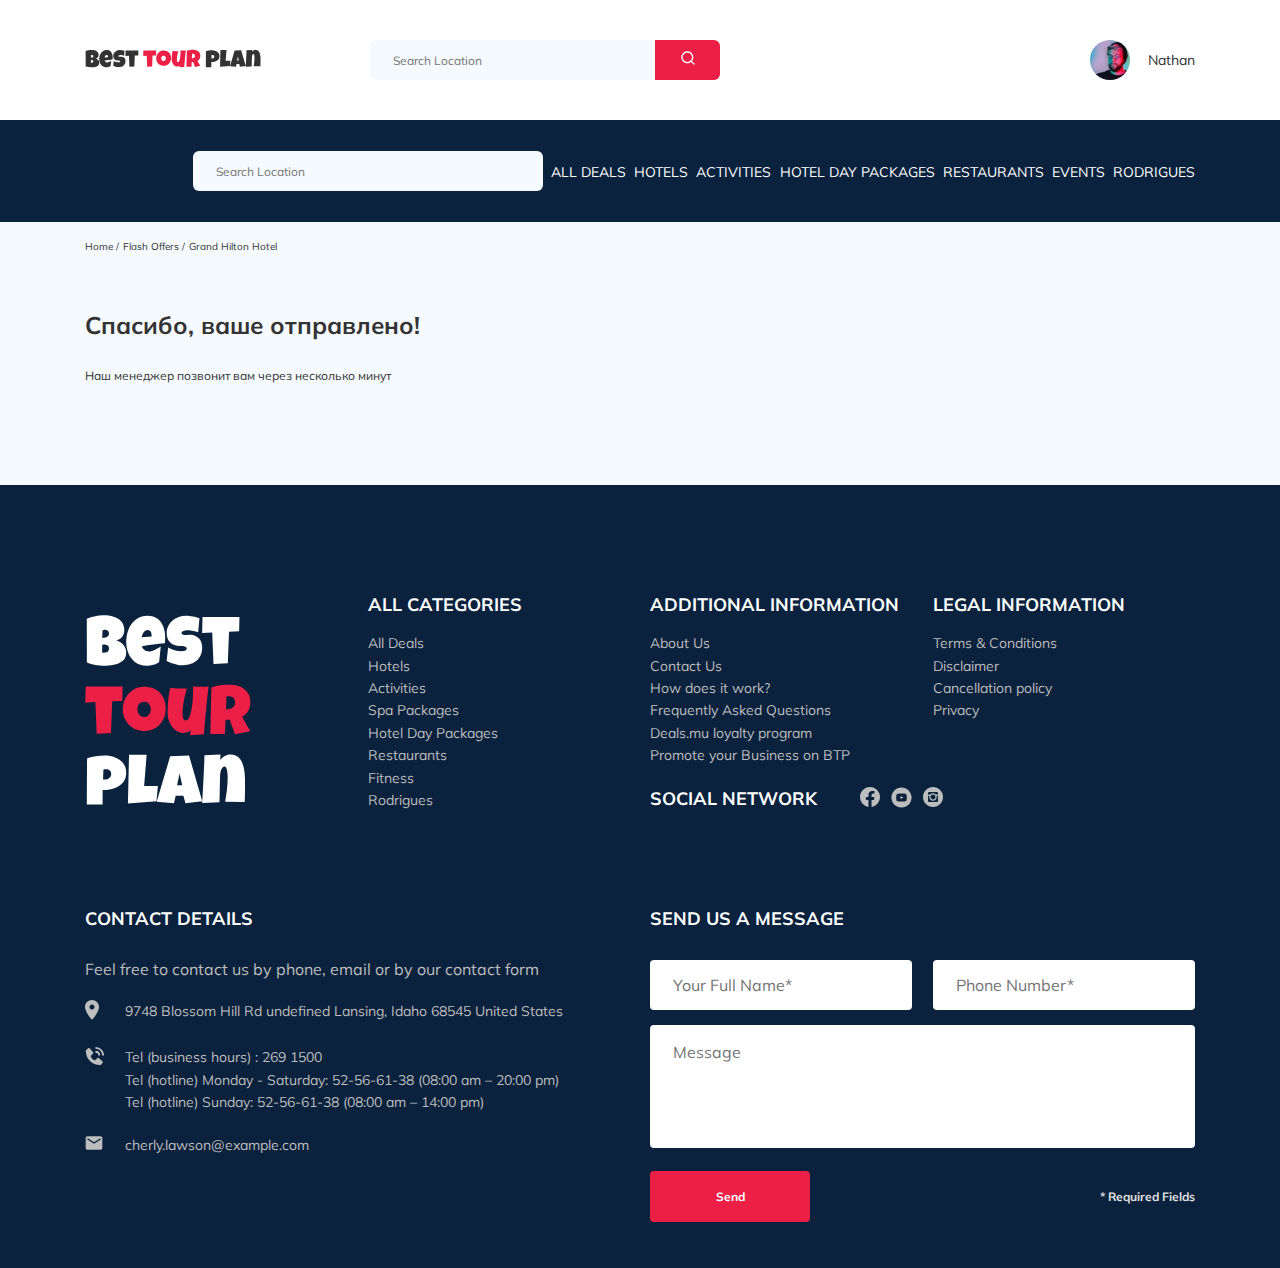
==== thankyou.html @ 9e4807e5 "Added functionality to send mail" ====
<!DOCTYPE html>
<html lang="en">
  <head>
    <meta charset="UTF-8" />
    <meta name="viewport" content="width=device-width, initial-scale=1.0" />
    <title>Best Tour Plan - Hotel Booking</title>
    <link
      href="https://fonts.googleapis.com/css2?family=Mulish:wght@400;700&family=Nunito:wght@400;700;800&display=swap"
      rel="stylesheet"
    />
    <link rel="stylesheet" href="css/swiper-bundle.min.css">
    <link rel="stylesheet" href="css/style.css">
  </head>
  <body>
    <header class="navbar navbar--mobile_fixed">
      <div class="container">
        <div class="navbar-top">
          <a href="#" class="logo">
            <img
              src="img/horizontal-logo.svg"
              alt="Logo: Best Tour Plan"
              class="logo__image"
            />
          </a>
          <form action="#" class="search navbar__search navbar__search--mobile_hidden">
            <input
              type="text"
              class="search__input"
              placeholder="Search Location"
            />
            <button class="search__button">
              <img src="img/search.svg" alt="icon: search" />
            </button>
          </form>

          <a href="#" class="user navbar__user navbar__user--mobile_hidden">
            <img
              src="img/user-avatar.jpg"
              alt="Avatat: Nathan"
              class="user__avatar"
            />
            <span class="user__name">Nathan</span>
          </a>
          <!-- /.user -->
          <button class="menu-button navbar-top__menu-button">
            <span class="menu-button__line"></span>
            <span class="menu-button__line"></span>
            <span class="menu-button__line"></span>
          </button>
        </div>
        <!-- /.navbar-top -->
      </div>
      <!-- /.container -->
      <div class="navbar-bottom">
        <div class="container">
          <ul class="navbar-menu">
            <li class="navbar-menu__item navbar-menu__item--mobile_visible">
              <a href="#" class="user navbar__user navbar__user--mobile_visible">
                <img
                  src="img/user-avatar.jpg"
                  alt="Avatat: Nathan"
                  class="user__avatar"
                />
                <span class="user__name user__name--light">Nathan</span>
              </a>
            </li>
            <li class="navbar-menu__item">
              <form action="#" class="search navbar__search navbar__search--mobile_visible">
                <input
                  type="text"
                  class="search__input"
                  placeholder="Search Location"
                />
                <button class="search__button navbar-menu__item--mobile_visible">
                  <img src="img/search.svg" alt="icon: search" />
                </button>
              </form>
            </li>
            <li class="navbar-menu__item">
              <a href="#" class="navbar-menu__link">All Deals</a>
            </li>
            <li class="navbar-menu__item">
              <a href="#" class="navbar-menu__link">Hotels</a>
            </li>
            <li class="navbar-menu__item">
              <a href="#" class="navbar-menu__link">Activities</a>
            </li>
            <li class="navbar-menu__item">
              <a href="#" class="navbar-menu__link">Hotel Day Packages</a>
            </li>
            <li class="navbar-menu__item">
              <a href="#" class="navbar-menu__link">Restaurants</a>
            </li>
            <li class="navbar-menu__item">
              <a href="#" class="navbar-menu__link">Events</a>
            </li>
            <li class="navbar-menu__item">
              <a href="#" class="navbar-menu__link">Rodrigues</a>
            </li>
          </ul>
          <!-- /.navbar-menu -->
        </div>
        <!-- /.container -->
      </div>
      <!-- /.navbar-bottom -->
    </header>
    <nav class="breadcrumb">
      <div class="container">
        <ul class="breadcrumb-list">
          <li class="breadcrumb-list__item">
            <a href="#" class="breadcrumb-list__link">Home</a>
          </li>
          <li class="breadcrumb-list__item">
            <a href="#" class="breadcrumb-list__link">Flash Offers</a>
          </li>
          <li class="breadcrumb-list__item">
            Grand Hilton Hotel
          </li>
        </ul>
      </div>
      <!-- /.container -->
    </nav>
    <!-- /.breadcrumb -->
    <section class="hotel">
      <div class="container">
        <div class="hotel-info">
          <div class="hotel-info__text">
            <div class="hotel-wrapper">
              <h1 class="hotel-name hotel-info__name">Спасибо, ваше отправлено!</h1>
            </div>
            <!-- /.hotel-wrapper -->
            <p class="hotel-description hotel-info__description">
              Наш менеджер позвонит вам через несколько минут
            </p>
          </div>
          <!-- /.hotel-info__text -->
        </div>
        <!-- /.hotel-info -->
      </div>
      <!-- /.container -->
    </section>
    <!-- /.newsletter -->
    <footer class="footer">
      <div class="container">
        <div class="footer-wrapper">
          <img src="./img/vertical-logo.svg" alt="Logo: Best Tour Plan" class="logo footer__logo">
          <div class="footer__list footer__categories">
            <h3 class="footer__title">ALL CATEGORIES</h3>
            <ul class="footer__ul">
              <li class="footer__item"><a href="#" class="footer__link">All Deals</a></li>
              <li class="footer__item"><a href="#" class="footer__link">Hotels</a></li>
              <li class="footer__item"><a href="#" class="footer__link">Activities</a></li>
              <li class="footer__item"><a href="#" class="footer__link">Spa Packages</a></li>
              <li class="footer__item"><a href="#" class="footer__link">Hotel Day Packages</a></li>
              <li class="footer__item"><a href="#" class="footer__link">Restaurants</a></li>
              <li class="footer__item"><a href="#" class="footer__link">Fitness</a></li>
              <li class="footer__item"><a href="#" class="footer__link">Rodrigues</a></li>
            </ul>
          </div>
          <!-- /.footer__list -->
          <div class="footer__list footer__additional">
            <h3 class="footer__title">ADDITIONAL INFORMATION</h3>
            <ul class="footer__ul">
              <li class="footer__item"><a href="#" class="footer__link">About Us</a></li>
              <li class="footer__item"><a href="#" class="footer__link">Contact Us</a></li>
              <li class="footer__item"><a href="#" class="footer__link">How does it work?</a></li>
              <li class="footer__item"><a href="#" class="footer__link">Frequently Asked Questions</a></li>
              <li class="footer__item"><a href="#" class="footer__link">Deals.mu loyalty program</a></li>
              <li class="footer__item"><a href="#" class="footer__link">Promote your Business on BTP</a></li>
            </ul>
          </div>
          <!-- /.footer__list -->
          <div class="footer__social-network">
            <h3 class="footer__title footer__title--inline">Social Network</h3>
            <div class="footer__social-links">
              <a href="#" class="footer__link"><img src="./img/fb.svg" alt="icon: fasebook"></a>
              <a href="#" class="footer__link"><img src="./img/yt.svg" alt="icon: youtube"></a>
              <a href="#" class="footer__link"><img src="./img/inst.svg" alt="icon: instagram"></a>
            </div>
            <!-- /.footer__social-links -->
          </div>
          <!-- /.footer__social-network -->  
          <div class="footer___list footer__legal">
            <h3 class="footer__title">LEGAL INFORMATION</h3>
            <ul class="footer__ul">
              <li class="footer__item"><a href="#" class="footer__link">Terms & Conditions</a></li>
              <li class="footer__item"><a href="#" class="footer__link">Disclaimer</a></li>
              <li class="footer__item"><a href="#" class="footer__link">Cancellation policy</a></li>
              <li class="footer__item"><a href="#" class="footer__link">Privacy</a></li>
            </ul>
          </div>
          <!-- /.footer___list -->
          <div class="footer__contact-details">
            <h3 class="footer__title footer__title--mb-3">Contact Details</h3>
            <p class="footer__text">
              Feel free to contact us by phone, email or by our contact form
            </p>
            <ul class="footer__ul">
              <li class="footer__item footer__item--mb-2">
                <div class="footer__icon-wrapper">
                  <img class="footer__icon" 
                  src="./img/map-marker.svg" 
                  alt="icon: map">
                </div>
                9748 Blossom Hill Rd undefined Lansing, Idaho 68545 United States
              </li>
              <li class="footer__item footer__item--mb-2">
                <div class="footer__icon-wrapper">
                  <img class="footer__icon" 
                  src="./img/phone-call-1.svg" 
                  alt="icon: phone-call">
                </div>
                Tel (business hours) : 269 1500 <br>
                Tel (hotline) Monday - Saturday: 52-56-61-38 (08:00 am – 20:00 pm) <br>
                Tel (hotline) Sunday: 52-56-61-38 (08:00 am – 14:00 pm)
                </li>
              <li class="footer__item footer__item--mb-2">
                <div class="footer__icon-wrapper">
                  <img class="footer__icon" 
                src="./img/email.svg" 
                alt="icon: email">
                </div>
                cherly.lawson@example.com
              </li>
            </ul>
          </div>
          <!-- /.footer__contact-details -->
          <div class="footer__contact-form">
            <h3 class="footer__title footer__title--mb-3">Send us a message</h3>
            <form action="send.php" method="POST" class="footer__form">
              <input 
              type="text" 
              class="input footer__input" 
              placeholder="Your Full Name*"
              name="name"
              >
              <input 
              type="text" 
              class="input footer__input" 
              placeholder="Phone Number*"
              name="phone"
              >
              <textarea 
              class="footer__message" 
              placeholder="Message"
              name="message"
              ></textarea>
              <button class="button footer__button" type="submit">Send</button>
              <span class="footer__info">* Required Fields</span>
            </form>
          </div>
          <!-- /.footer__contact-form -->
        </div>
        <!-- /.footer-wrapper -->
      </div>
      <!-- /.container -->
    </footer>
    <script src="js/swiper-bundle.min.js"></script>
    <script src="js/main.js"></script>
  </body>
</html>
---- css/style.css ----
* {
  -webkit-box-sizing: border-box;
          box-sizing: border-box;
}

body {
  font-family: mulish, sans-serif;
  background-color: #f5fafe;
  color: #333333;
}

.container {
  max-width: 1110px;
  margin: auto;
}

img {
  max-width: 100%;
}

/*! normalize.css v8.0.1 | MIT License | github.com/necolas/normalize.css */
/* Document
   ========================================================================== */
/**
 * 1. Correct the line height in all browsers.
 * 2. Prevent adjustments of font size after orientation changes in iOS.
 */
html {
  line-height: 1.15;
  /* 1 */
  -webkit-text-size-adjust: 100%;
  /* 2 */
}

/* Sections
   ========================================================================== */
/**
 * Remove the margin in all browsers.
 */
body {
  margin: 0;
}

/**
 * Render the `main` element consistently in IE.
 */
main {
  display: block;
}

/**
 * Correct the font size and margin on `h1` elements within `section` and
 * `article` contexts in Chrome, Firefox, and Safari.
 */
h1 {
  font-size: 2em;
  margin: 0.67em 0;
}

/* Grouping content
   ========================================================================== */
/**
 * 1. Add the correct box sizing in Firefox.
 * 2. Show the overflow in Edge and IE.
 */
hr {
  -webkit-box-sizing: content-box;
          box-sizing: content-box;
  /* 1 */
  height: 0;
  /* 1 */
  overflow: visible;
  /* 2 */
}

/**
 * 1. Correct the inheritance and scaling of font size in all browsers.
 * 2. Correct the odd `em` font sizing in all browsers.
 */
pre {
  font-family: monospace, monospace;
  /* 1 */
  font-size: 1em;
  /* 2 */
}

/* Text-level semantics
   ========================================================================== */
/**
 * Remove the gray background on active links in IE 10.
 */
a {
  background-color: transparent;
}

/**
 * 1. Remove the bottom border in Chrome 57-
 * 2. Add the correct text decoration in Chrome, Edge, IE, Opera, and Safari.
 */
abbr[title] {
  border-bottom: none;
  /* 1 */
  text-decoration: underline;
  /* 2 */
  -webkit-text-decoration: underline dotted;
          text-decoration: underline dotted;
  /* 2 */
}

/**
 * Add the correct font weight in Chrome, Edge, and Safari.
 */
b,
strong {
  font-weight: bolder;
}

/**
 * 1. Correct the inheritance and scaling of font size in all browsers.
 * 2. Correct the odd `em` font sizing in all browsers.
 */
code,
kbd,
samp {
  font-family: monospace, monospace;
  /* 1 */
  font-size: 1em;
  /* 2 */
}

/**
 * Add the correct font size in all browsers.
 */
small {
  font-size: 80%;
}

/**
 * Prevent `sub` and `sup` elements from affecting the line height in
 * all browsers.
 */
sub,
sup {
  font-size: 75%;
  line-height: 0;
  position: relative;
  vertical-align: baseline;
}

sub {
  bottom: -0.25em;
}

sup {
  top: -0.5em;
}

/* Embedded content
   ========================================================================== */
/**
 * Remove the border on images inside links in IE 10.
 */
img {
  border-style: none;
}

/* Forms
   ========================================================================== */
/**
 * 1. Change the font styles in all browsers.
 * 2. Remove the margin in Firefox and Safari.
 */
button,
input,
optgroup,
select,
textarea {
  font-family: inherit;
  /* 1 */
  font-size: 100%;
  /* 1 */
  line-height: 1.15;
  /* 1 */
  margin: 0;
  /* 2 */
}

/**
 * Show the overflow in IE.
 * 1. Show the overflow in Edge.
 */
button,
input {
  /* 1 */
  overflow: visible;
}

/**
 * Remove the inheritance of text transform in Edge, Firefox, and IE.
 * 1. Remove the inheritance of text transform in Firefox.
 */
button,
select {
  /* 1 */
  text-transform: none;
}

/**
 * Correct the inability to style clickable types in iOS and Safari.
 */
button,
[type="button"],
[type="reset"],
[type="submit"] {
  -webkit-appearance: button;
}

/**
 * Remove the inner border and padding in Firefox.
 */
button::-moz-focus-inner,
[type="button"]::-moz-focus-inner,
[type="reset"]::-moz-focus-inner,
[type="submit"]::-moz-focus-inner {
  border-style: none;
  padding: 0;
}

/**
 * Restore the focus styles unset by the previous rule.
 */
button:-moz-focusring,
[type="button"]:-moz-focusring,
[type="reset"]:-moz-focusring,
[type="submit"]:-moz-focusring {
  outline: 1px dotted ButtonText;
}

/**
 * Correct the padding in Firefox.
 */
fieldset {
  padding: 0.35em 0.75em 0.625em;
}

/**
 * 1. Correct the text wrapping in Edge and IE.
 * 2. Correct the color inheritance from `fieldset` elements in IE.
 * 3. Remove the padding so developers are not caught out when they zero out
 *    `fieldset` elements in all browsers.
 */
legend {
  -webkit-box-sizing: border-box;
          box-sizing: border-box;
  /* 1 */
  color: inherit;
  /* 2 */
  display: table;
  /* 1 */
  max-width: 100%;
  /* 1 */
  padding: 0;
  /* 3 */
  white-space: normal;
  /* 1 */
}

/**
 * Add the correct vertical alignment in Chrome, Firefox, and Opera.
 */
progress {
  vertical-align: baseline;
}

/**
 * Remove the default vertical scrollbar in IE 10+.
 */
textarea {
  overflow: auto;
}

/**
 * 1. Add the correct box sizing in IE 10.
 * 2. Remove the padding in IE 10.
 */
[type="checkbox"],
[type="radio"] {
  -webkit-box-sizing: border-box;
          box-sizing: border-box;
  /* 1 */
  padding: 0;
  /* 2 */
}

/**
 * Correct the cursor style of increment and decrement buttons in Chrome.
 */
[type="number"]::-webkit-inner-spin-button,
[type="number"]::-webkit-outer-spin-button {
  height: auto;
}

/**
 * 1. Correct the odd appearance in Chrome and Safari.
 * 2. Correct the outline style in Safari.
 */
[type="search"] {
  -webkit-appearance: textfield;
  /* 1 */
  outline-offset: -2px;
  /* 2 */
}

/**
 * Remove the inner padding in Chrome and Safari on macOS.
 */
[type="search"]::-webkit-search-decoration {
  -webkit-appearance: none;
}

/**
 * 1. Correct the inability to style clickable types in iOS and Safari.
 * 2. Change font properties to `inherit` in Safari.
 */
::-webkit-file-upload-button {
  -webkit-appearance: button;
  /* 1 */
  font: inherit;
  /* 2 */
}

/* Interactive
   ========================================================================== */
/*
 * Add the correct display in Edge, IE 10+, and Firefox.
 */
details {
  display: block;
}

/*
 * Add the correct display in all browsers.
 */
summary {
  display: list-item;
}

/* Misc
   ========================================================================== */
/**
 * Add the correct display in IE 10+.
 */
template {
  display: none;
}

/**
 * Add the correct display in IE 10.
 */
[hidden] {
  display: none;
}

.navbar {
  background-color: #ffffff;
}

.navbar-top {
  display: -webkit-box;
  display: -ms-flexbox;
  display: flex;
  -webkit-box-align: center;
      -ms-flex-align: center;
          align-items: center;
  -webkit-box-pack: justify;
      -ms-flex-pack: justify;
          justify-content: space-between;
  padding-top: 40px;
  padding-bottom: 40px;
}

.navbar-top__menu-button {
  display: none;
}

.navbar__search {
  margin-right: auto;
  margin-left: 108px;
}

.navbar-bottom {
  background-color: #0A223D;
}

.navbar-menu {
  list-style-type: none;
  margin: 0;
  padding: 31px 0;
  display: -webkit-box;
  display: -ms-flexbox;
  display: flex;
  -webkit-box-align: center;
      -ms-flex-align: center;
          align-items: center;
  -webkit-box-pack: justify;
      -ms-flex-pack: justify;
          justify-content: space-between;
  color: #fff;
}

.navbar-menu__link {
  color: #fff;
  text-decoration: none;
  text-transform: uppercase;
  font-size: 14px;
  line-height: 18px;
}

.navbar-menu__item--mobile_visible {
  display: none;
}

.logo {
  width: 177px;
}

.search {
  display: -webkit-box;
  display: -ms-flexbox;
  display: flex;
  position: relative;
  overflow: hidden;
  border-radius: 6px;
  height: 40px;
}

.search__input {
  width: 350px;
  height: 100%;
  padding-left: 23px;
  padding-right: 75px;
  background-color: #F5FAFE;
  border: none;
  font-size: 12px;
  line-height: 15px;
  color: #333333;
}

.search__button {
  position: absolute;
  top: 0;
  right: 0;
  width: 65px;
  height: 100%;
  border: none;
  background-color: #EC1F46;
}

.user {
  display: -webkit-box;
  display: -ms-flexbox;
  display: flex;
  -webkit-box-align: center;
      -ms-flex-align: center;
          align-items: center;
  text-decoration: none;
}

.user__avatar {
  width: 40px;
  height: 40px;
  border-radius: 50%;
  -o-object-fit: cover;
     object-fit: cover;
}

.user__name {
  margin-left: 18px;
  font-size: 14px;
  line-height: 18px;
  color: #333333;
}

.breadcrumb-list {
  display: -webkit-box;
  display: -ms-flexbox;
  display: flex;
  -webkit-box-align: center;
      -ms-flex-align: center;
          align-items: center;
  padding: 18px 0;
  margin: 0;
  list-style: none;
}

.breadcrumb-list__item {
  font-size: 10px;
  line-height: 13px;
}

.breadcrumb-list__item:not(:last-child)::after {
  content: '/';
  margin-right: 4px;
}

.breadcrumb-list__link {
  text-decoration: none;
  color: inherit;
}

.hotel {
  padding-top: 23px;
  padding-bottom: 70px;
}

.hotel-info {
  display: -webkit-box;
  display: -ms-flexbox;
  display: flex;
  -webkit-box-align: center;
      -ms-flex-align: center;
          align-items: center;
  -webkit-box-pack: justify;
      -ms-flex-pack: justify;
          justify-content: space-between;
  padding-bottom: 20px;
}

.hotel-info__offer {
  margin-left: 14px;
  margin-top: 4px;
}

.hotel-info__offer__name {
  margin-top: 4px;
  margin-bottom: 0;
}

.hotel-info__offer__description {
  margin: 5px 0;
}

.hotel-name {
  font-size: 24px;
  line-height: 30px;
}

.hotel-wrapper {
  display: -webkit-box;
  display: -ms-flexbox;
  display: flex;
  -ms-flex-wrap: wrap;
      flex-wrap: wrap;
  -webkit-box-align: center;
      -ms-flex-align: center;
          align-items: center;
}

.hotel-description {
  font-size: 12px;
  line-height: 15px;
}

.hotel-grid {
  display: -webkit-box;
  display: -ms-flexbox;
  display: flex;
  -webkit-box-pack: justify;
      -ms-flex-pack: justify;
          justify-content: space-between;
}

.hotel-right {
  display: -webkit-box;
  display: -ms-flexbox;
  display: flex;
  -webkit-box-orient: vertical;
  -webkit-box-direction: normal;
      -ms-flex-direction: column;
          flex-direction: column;
  -webkit-box-pack: justify;
      -ms-flex-pack: justify;
          justify-content: space-between;
}

.hotel-slider {
  width: 728px;
  height: 450px;
}

.hotel-slider__item {
  width: 100%;
  height: 100%;
  position: relative;
  border-radius: 8px;
  overflow: hidden;
}

.hotel-slider__item::after {
  content: '';
  position: absolute;
  width: 100%;
  height: 100%;
  top: 0;
  bottom: 0;
  left: 0;
  right: 0;
  background: -webkit-gradient(linear, left top, left bottom, from(rgba(0, 122, 223, 0.48)), to(rgba(255, 255, 255, 0.128)));
  background: linear-gradient(180deg, rgba(0, 122, 223, 0.48) 0%, rgba(255, 255, 255, 0.128) 100%);
  z-index: 10;
}

.hotel-slider__button {
  position: absolute;
  top: 50%;
  z-index: 99;
  -webkit-transform: translateY(-50%);
          transform: translateY(-50%);
  width: 30px;
  height: 30px;
  border: none;
  cursor: pointer;
  background-repeat: no-repeat;
  background-position: center;
  background-size: 10px;
  background-color: transparent;
}

.hotel-slider__button--next {
  right: 18px;
  background-image: url(../img/arrow-next.svg);
}

.hotel-slider__button--prev {
  left: 18px;
  background-image: url(../img/arrow-prev.svg);
}

.stars {
  -ms-flex-preferred-size: 100%;
      flex-basis: 100%;
}

.offer {
  font-size: 10px;
  line-height: 13px;
  padding: 4px 9px;
  background-color: #EC1F46;
  border-radius: 3px;
  color: #fff;
}

.rating {
  max-width: 65px;
  min-height: 45px;
  text-align: center;
  color: #fff;
  background-color: #EC1F46;
  border-radius: 4px;
}

.rating__text {
  font-size: 8px;
  line-height: 10px;
}

.rating__counter {
  font-size: 14px;
  line-height: 18px;
}

.booking {
  background-color: #0A223D;
  color: #fff;
  border-radius: 8px;
  width: 350px;
  min-height: 210px;
  padding: 28px;
}

.booking__info {
  display: -webkit-box;
  display: -ms-flexbox;
  display: flex;
  -webkit-box-pack: justify;
      -ms-flex-pack: justify;
          justify-content: space-between;
  margin-bottom: 9px;
}

.booking__price {
  display: -webkit-box;
  display: -ms-flexbox;
  display: flex;
  -webkit-box-orient: vertical;
  -webkit-box-direction: normal;
      -ms-flex-direction: column;
          flex-direction: column;
}

.booking__start {
  font-weight: normal;
  font-size: 10px;
  line-height: 14px;
}

.booking__pricetag {
  font-style: normal;
  font-weight: 800;
  font-size: 24px;
  line-height: 33px;
}

.booking__per-room {
  font-style: normal;
  font-weight: normal;
  font-size: 12px;
  line-height: 16px;
}

.booking__room {
  margin-top: 4px;
}

.booking__text {
  display: -webkit-box;
  display: -ms-flexbox;
  display: flex;
  -webkit-box-align: center;
      -ms-flex-align: center;
          align-items: center;
  -webkit-box-pack: justify;
      -ms-flex-pack: justify;
          justify-content: space-between;
  margin-bottom: 8px;
  font-style: normal;
  font-weight: normal;
  font-size: 12px;
  line-height: 16px;
}

.booking__description {
  margin-left: 9px;
}

.booking__call-center {
  display: -webkit-box;
  display: -ms-flexbox;
  display: flex;
  -webkit-box-align: center;
      -ms-flex-align: center;
          align-items: center;
  -webkit-box-pack: justify;
      -ms-flex-pack: justify;
          justify-content: space-between;
  margin-bottom: 17px;
}

.booking__heading {
  font-style: normal;
  font-weight: 600;
  font-size: 18px;
  line-height: 25px;
}

.booking__number {
  display: -webkit-box;
  display: -ms-flexbox;
  display: flex;
  -webkit-box-align: center;
      -ms-flex-align: center;
          align-items: center;
  -webkit-box-pack: justify;
      -ms-flex-pack: justify;
          justify-content: space-between;
  color: inherit;
  text-decoration: none;
  font-style: normal;
  font-weight: 600;
  font-size: 18px;
  line-height: 25px;
}

.booking__num {
  margin-left: 8px;
}

.booking__button {
  width: 100%;
  min-height: 45px;
  font-style: normal;
  font-weight: 600;
  font-size: 14px;
  line-height: 19px;
  border-radius: 4px;
  background-color: #EC1F46;
  border: none;
  color: #fff;
  cursor: pointer;
}

.map {
  width: 347px;
  height: 213px;
  background-color: #000;
  border-radius: 10px;
  overflow: hidden;
}

.newsletter {
  position: relative;
  padding: 98px 0 87px 0;
  background-image: url(../img/newsletter-bg.jpg);
  background-repeat: no-repeat;
  background-position: center;
  block-size: cover;
}

.newsletter:before {
  content: '';
  position: absolute;
  top: 0;
  left: 0;
  right: 0;
  bottom: 0;
  width: 100%;
  height: 100%;
  background-color: rgba(10, 34, 61, 0.8);
}

.newsletter-wrapper {
  position: relative;
  display: -webkit-box;
  display: -ms-flexbox;
  display: flex;
  -webkit-box-align: center;
      -ms-flex-align: center;
          align-items: center;
  -webkit-box-pack: justify;
      -ms-flex-pack: justify;
          justify-content: space-between;
  max-width: 731px;
  margin: auto;
}

.newsletter-title {
  color: #fff;
  font-style: normal;
  font-weight: 300;
  font-size: 24px;
  line-height: 30px;
}

.newsletter-title__strong {
  display: block;
  font-size: 36px;
  line-height: 45px;
  text-transform: uppercase;
}

.subscribe {
  position: relative;
  width: 350px;
  height: 55px;
  border-radius: 4px;
  overflow: hidden;
}

.subscribe__input {
  position: absolute;
  width: 100%;
  height: 100%;
  border: none;
  padding-left: 33px;
  padding-right: 75px;
  font-weight: 300;
  font-size: 14px;
  line-height: 18px;
}

.subscribe__button {
  position: absolute;
  min-width: 65px;
  right: 0;
  top: 0;
  height: 100%;
  border: none;
  background-color: #EC1F46;
  color: #fff;
}

.reviews {
  padding: 40px 0 70px 0;
}

.reviews__title {
  font-style: normal;
  font-weight: bold;
  font-size: 36px;
  line-height: 45px;
  text-align: center;
  text-transform: uppercase;
  margin-bottom: 70px;
}

.reviews-slider__item {
  position: relative;
  display: -webkit-box;
  display: -ms-flexbox;
  display: flex;
  -webkit-box-orient: vertical;
  -webkit-box-direction: normal;
      -ms-flex-direction: column;
          flex-direction: column;
  -webkit-box-align: center;
      -ms-flex-align: center;
          align-items: center;
  max-width: 730px;
  margin: 45px auto 0;
  background-color: #fff;
  border-radius: 8px;
  padding: 0 62px 30px;
}

.reviews-slider__item:before {
  content: '';
  left: 62px;
  top: 13px;
  position: absolute;
  width: 70px;
  height: 47px;
  background-image: url(../img/qoute-left.svg);
  background-repeat: no-repeat;
}

.reviews-slider__item:after {
  content: '';
  right: 62px;
  top: 118px;
  position: absolute;
  width: 70px;
  height: 47px;
  background-image: url(../img/qoute-right.svg);
  background-repeat: no-repeat;
}

.reviews-slider__button {
  position: absolute;
  top: 50%;
  -webkit-transform: translateY(-50%);
          transform: translateY(-50%);
  width: 30px;
  height: 30px;
  background-repeat: no-repeat;
  background-size: 10px;
  background-position: center;
  border: none;
  background-color: transparent;
  cursor: pointer;
  z-index: 99;
}

.reviews-slider__button--prev {
  background-image: url(../img/arrow-prev-secondary.svg);
  left: 0;
}

.reviews-slider__button--next {
  background-image: url(../img/arrow-next-secondary.svg);
  right: 0;
}

.reviews-slider__profile {
  display: -webkit-box;
  display: -ms-flexbox;
  display: flex;
  -webkit-box-orient: vertical;
  -webkit-box-direction: normal;
      -ms-flex-direction: column;
          flex-direction: column;
  -webkit-box-align: center;
      -ms-flex-align: center;
          align-items: center;
  margin-top: -45px;
  margin-bottom: 30px;
}

.reviews-slider__avatar {
  width: 90px;
  height: 90px;
  border-radius: 50%;
  -o-object-fit: cover;
     object-fit: cover;
  margin-bottom: 9px;
}

.reviews-slider__username {
  font-style: normal;
  font-weight: bold;
  font-size: 12px;
  line-height: 15px;
  color: #EC1F46;
  margin-bottom: 10px;
}

.reviews-slider__date {
  font-style: normal;
  font-weight: normal;
  font-size: 10px;
  line-height: 13px;
  margin-bottom: 4px;
}

.reviews-slider__rating {
  display: -webkit-box;
  display: -ms-flexbox;
  display: flex;
  -webkit-box-align: center;
      -ms-flex-align: center;
          align-items: center;
}

.reviews-slider__text {
  max-width: 537px;
  font-weight: normal;
  font-size: 12px;
  line-height: 160%;
  text-align: justify;
  margin: auto;
}

.activities {
  padding: 60px 0 98px 0;
}

.activities__title {
  font-style: normal;
  font-weight: bold;
  font-size: 24px;
  line-height: 30px;
  text-transform: uppercase;
  margin-bottom: 57px;
}

.activities-wrapper {
  display: -webkit-box;
  display: -ms-flexbox;
  display: flex;
  -webkit-box-pack: justify;
      -ms-flex-pack: justify;
          justify-content: space-between;
}

.card {
  position: relative;
  display: -webkit-box;
  display: -ms-flexbox;
  display: flex;
  -webkit-box-orient: vertical;
  -webkit-box-direction: normal;
      -ms-flex-direction: column;
          flex-direction: column;
  -webkit-box-align: start;
      -ms-flex-align: start;
          align-items: flex-start;
  padding: 24px 26px;
  width: 255px;
  height: 255px;
  border-radius: 6px;
  overflow: hidden;
}

.card::before {
  content: '';
  position: absolute;
  left: 0;
  right: 0;
  top: 0;
  bottom: 0;
  background: linear-gradient(179.83deg, rgba(196, 196, 196, 0) 35.34%, #0A223D 99.85%);
  z-index: -1;
}

.card__image {
  position: absolute;
  left: 0;
  right: 0;
  top: 0;
  bottom: 0;
  width: 100%;
  height: 100%;
  -o-object-fit: cover;
     object-fit: cover;
  z-index: -2;
}

.card__title {
  margin-top: auto;
  margin-bottom: 18px;
  font-style: normal;
  font-weight: bold;
  font-size: 16px;
  line-height: 20px;
  color: #fff;
}

.card__button {
  font-style: normal;
  font-weight: 600;
  font-size: 12px;
  line-height: 16px;
  color: #fff;
  padding: 7px 22px;
  border: none;
  background: #EC1F46;
  border-radius: 4px;
  cursor: pointer;
}

.footer {
  background-color: #0A223D;
  color: #fff;
  padding-top: 108px;
  padding-bottom: 46px;
}

.footer-wrapper {
  display: -ms-grid;
  display: grid;
  -ms-grid-columns: (minmax(min-content, 1fr))[4];
      grid-template-columns: repeat(4, minmax(-webkit-min-content, 1fr));
      grid-template-columns: repeat(4, minmax(min-content, 1fr));
  grid-gap: 20px;
  grid-auto-rows: minmax(40px, -webkit-min-content);
  grid-auto-rows: minmax(40px, min-content);
  -webkit-box-align: start;
      -ms-flex-align: start;
          align-items: start;
}

.footer__logo {
  width: 166px;
  -ms-grid-row: 1;
  -ms-grid-row-span: 2;
  grid-row: 1 / 3;
  -ms-flex-item-align: stretch;
      -ms-grid-row-align: stretch;
      align-self: stretch;
}

.footer__categories {
  -ms-grid-row: 1;
  -ms-grid-row-span: 3;
  grid-row: 1 / 4;
}

.footer__social-links {
  display: -webkit-box;
  display: -ms-flexbox;
  display: flex;
  -webkit-box-align: center;
      -ms-flex-align: center;
          align-items: center;
  min-width: 83px;
  -webkit-box-pack: justify;
      -ms-flex-pack: justify;
          justify-content: space-between;
}

.footer__social-network {
  display: -webkit-box;
  display: -ms-flexbox;
  display: flex;
  -webkit-box-align: start;
      -ms-flex-align: start;
          align-items: start;
  -ms-grid-row: 2;
  -ms-grid-row-span: 2;
  grid-row: 2 / 4;
  grid-column: span 2;
}

.footer__contact-details {
  grid-column: span 2;
}

.footer__contact-form {
  grid-column: span 2;
}

.footer__form {
  display: -webkit-box;
  display: -ms-flexbox;
  display: flex;
  -webkit-box-align: center;
      -ms-flex-align: center;
          align-items: center;
  -webkit-box-pack: justify;
      -ms-flex-pack: justify;
          justify-content: space-between;
  -ms-flex-wrap: wrap;
      flex-wrap: wrap;
}

.footer__ul {
  padding: 0;
  margin: 0;
  list-style: none;
}

.footer__title {
  font-style: normal;
  font-weight: bold;
  font-size: 18px;
  line-height: 23px;
  margin: 0 0 16px 0;
  text-transform: uppercase;
}

.footer__title--inline {
  margin: 0 43px 0 0;
}

.footer__title--mb-3 {
  margin-bottom: 30px;
}

.footer__item {
  display: -webkit-box;
  display: -ms-flexbox;
  display: flex;
  -webkit-box-align: start;
      -ms-flex-align: start;
          align-items: flex-start;
  font-style: normal;
  font-weight: normal;
  font-size: 14px;
  line-height: 160%;
  color: #BDBDBD;
}

.footer__item--mb-2 {
  margin-bottom: 20px;
}

.footer__icon-wrapper {
  min-width: 40px;
}

.footer__text {
  color: #BDBDBD;
  margin-bottom: 22px;
}

.footer__link {
  text-decoration: none;
  color: inherit;
}

.footer__input {
  background-color: #fff;
  border-radius: 4px;
  border: none;
  padding: 0 23px;
  height: 50px;
  margin-bottom: 15px;
  -ms-flex-preferred-size: 48%;
      flex-basis: 48%;
}

.footer__message {
  width: 530px;
  height: 123px;
  background-color: #fff;
  border-radius: 4px;
  padding: 18px 23px;
  border: none;
  -ms-flex-preferred-size: 100%;
      flex-basis: 100%;
  margin-bottom: 23px;
  resize: none;
}

.footer__button {
  min-width: 160px;
  min-height: 50px;
  padding: 18px;
  font-style: normal;
  font-weight: bold;
  font-size: 12px;
  line-height: 15px;
  color: #fff;
  background-color: #EC1F46;
  border: none;
  border-radius: 4px;
}

.footer__info {
  font-style: normal;
  font-weight: bold;
  font-size: 12px;
  line-height: 15px;
  color: #E0E0E0;
}

@media (max-width: 1200px) {
  .container {
    max-width: 960px;
  }
  .slider {
    width: 590px;
  }
  .hotel-slider__image {
    width: 100%;
    height: 100%;
    -o-object-fit: cover;
       object-fit: cover;
  }
  .card {
    width: 230px;
    height: 230px;
  }
  .footer__input {
    -ms-flex-preferred-size: 100%;
        flex-basis: 100%;
  }
}

@media (max-width: 992px) {
  .container, .newsletter-wrapper {
    max-width: 700px;
  }
  .logo {
    width: 132px;
  }
  .navbar-top {
    padding-top: 30px;
    padding-bottom: 30px;
  }
  .navbar__search {
    margin-left: auto;
  }
  .navbar-menu {
    padding-top: 22px;
    padding-bottom: 22px;
  }
  .navbar-menu__link {
    font-size: 12px;
    line-height: 15px;
  }
  .search__input {
    width: 340px;
  }
  .hotel-grid {
    -webkit-box-orient: vertical;
    -webkit-box-direction: normal;
        -ms-flex-direction: column;
            flex-direction: column;
  }
  .hotel__slider {
    margin-bottom: 30px;
  }
  .hotel-right {
    -webkit-box-orient: horizontal;
    -webkit-box-direction: normal;
        -ms-flex-direction: row;
            flex-direction: row;
  }
  .hotel-slider {
    width: 100%;
  }
  .booking {
    width: 340px;
  }
  .map {
    width: 340px;
  }
  .reviews-slider__item {
    max-width: 580px;
  }
  .activities-wrapper {
    -ms-flex-wrap: wrap;
        flex-wrap: wrap;
  }
  .activities__card {
    margin-bottom: 20px;
  }
  .card {
    width: 340px;
    height: 250px;
  }
  .footer-wrapper {
    -ms-grid-columns: (1fr)[6];
        grid-template-columns: repeat(6, 1fr);
    grid-row-gap: 40px;
  }
  .footer__input {
    -ms-flex-preferred-size: 49%;
        flex-basis: 49%;
  }
  .footer__logo {
    -ms-grid-row: 1;
    -ms-grid-row-span: 1;
    grid-row: 1 / 2;
    grid-column: span 2;
  }
  .footer__social-network {
    -ms-grid-row: 1;
    -ms-grid-row-span: 1;
    grid-row: 1 / 2;
    grid-column: span 4;
    -ms-flex-item-align: center;
        -ms-grid-row-align: center;
        align-self: center;
  }
  .footer__categories {
    -ms-grid-row: 2;
    -ms-grid-row-span: 1;
    grid-row: 2 / 3;
    grid-column: span 2;
  }
  .footer__legal {
    grid-column: span 2;
  }
  .footer__additional {
    grid-column: span 2;
  }
  .footer__contact-details {
    grid-column: span 5;
    -ms-grid-row: 3;
    grid-row: 3;
  }
  .footer__contact-form {
    grid-column: span 5;
    -ms-grid-row: 4;
    grid-row: 4;
  }
}

@media (max-width: 768px) {
  .container {
    max-width: 576px;
    width: 92%;
  }
  body {
    padding-top: 78px;
  }
  .navbar--mobile_fixed {
    position: fixed;
    left: 0;
    top: 0;
    right: 0;
    z-index: 99;
  }
  .navbar__user--mobile_hidden, .navbar__search--mobile_hidden {
    display: none;
  }
  .navbar__user--mobile-visible, .navbar__search--mobile-visible {
    display: -webkit-box;
    display: -ms-flexbox;
    display: flex;
  }
  .navbar__user {
    -webkit-box-orient: vertical;
    -webkit-box-direction: normal;
        -ms-flex-direction: column;
            flex-direction: column;
    -webkit-box-pack: center;
        -ms-flex-pack: center;
            justify-content: center;
  }
  .navbar-bottom {
    display: none;
    position: fixed;
    left: 0;
    right: 0;
    bottom: 0;
    top: 78px;
    padding-top: 30px;
  }
  .navbar-bottom--visible {
    display: block;
  }
  .navbar-menu {
    -webkit-box-orient: vertical;
    -webkit-box-direction: normal;
        -ms-flex-direction: column;
            flex-direction: column;
  }
  .navbar-menu__item {
    margin-bottom: 20px;
  }
  .navbar-menu__item--mobile_visible {
    display: block;
  }
  .menu-button {
    display: -webkit-box;
    display: -ms-flexbox;
    display: flex;
    width: 16px;
    height: 11px;
    padding: 0;
    -webkit-box-align: center;
        -ms-flex-align: center;
            align-items: center;
    -webkit-box-pack: justify;
        -ms-flex-pack: justify;
            justify-content: space-between;
    -webkit-box-orient: vertical;
    -webkit-box-direction: normal;
        -ms-flex-direction: column;
            flex-direction: column;
    border: none;
    background-color: #fff;
    cursor: pointer;
  }
  .menu-button__line {
    width: 16px;
    height: 1px;
    background-color: #333333;
  }
  .user__name--light {
    color: #fff;
    margin-left: 0;
    margin-top: 10px;
  }
  .stars {
    -ms-flex-preferred-size: auto;
        flex-basis: auto;
  }
  .hotel-name {
    -ms-flex-preferred-size: 100%;
        flex-basis: 100%;
  }
  .hotel-wrapper {
    -webkit-box-pack: justify;
        -ms-flex-pack: justify;
            justify-content: space-between;
  }
  .hotel-info__text {
    width: 100%;
  }
  .hotel-info__name {
    margin-top: 10px;
    margin-bottom: 0;
  }
  .hotel-info__rating {
    display: none;
  }
  .hotel-info__offer {
    -webkit-box-ordinal-group: 0;
        -ms-flex-order: -1;
            order: -1;
    margin-left: 0;
  }
  .hotel-right {
    -webkit-box-orient: vertical;
    -webkit-box-direction: normal;
        -ms-flex-direction: column;
            flex-direction: column;
    min-height: 450px;
  }
  .hotel-slider {
    height: 350px;
  }
  .booking {
    width: 100%;
  }
  .map {
    width: 100%;
  }
  .newsletter-wrapper {
    max-width: 576px;
    width: 92%;
    -webkit-box-orient: vertical;
    -webkit-box-direction: normal;
        -ms-flex-direction: column;
            flex-direction: column;
    -webkit-box-align: start;
        -ms-flex-align: start;
            align-items: flex-start;
  }
  .reviews-slider__item {
    padding: 0 30px 30px;
  }
  .reviews-slider__item::after, .reviews-slider__item::before {
    display: none;
  }
  .reviews-slider__button {
    top: 32px;
  }
  .reviews-slider__button--prev {
    left: 50%;
    margin-left: -65px;
    -webkit-transform: translate(-50%, 0);
            transform: translate(-50%, 0);
  }
  .reviews-slider__button--next {
    right: 50%;
    margin-right: -65px;
    -webkit-transform: translate(50%, 0);
            transform: translate(50%, 0);
  }
  .activities {
    padding-top: 40px;
    padding-bottom: 60px;
  }
  .card {
    width: 49%;
    height: 255px;
  }
  .footer__input {
    -ms-flex-preferred-size: 100%;
        flex-basis: 100%;
  }
}

@media (max-width: 576px) {
  .logo {
    width: 99px;
  }
  .hotel__slider {
    margin-bottom: 20px;
  }
  .hotel-slider {
    height: 250px;
  }
  .newsletter {
    padding: 76px 0 83px 0;
  }
  .newsletter__title {
    margin-bottom: 37px;
  }
  .subscribe {
    width: 100%;
  }
  .card {
    width: 100%;
  }
  .footer-wrapper {
    -ms-grid-columns: 1fr;
        grid-template-columns: 1fr;
  }
  .footer__logo {
    -ms-grid-row: 1;
    grid-row: 1;
    -ms-grid-column: 1;
    grid-column: 1;
  }
  .footer__cocial-network {
    -ms-grid-row: 2;
    grid-row: 2;
    -ms-grid-column: 1;
    grid-column: 1;
  }
  .footer__additional {
    -ms-grid-row: 3;
    grid-row: 3;
    -ms-grid-column: 1;
    grid-column: 1;
  }
  .footer__categories {
    -ms-grid-row: 4;
    grid-row: 4;
    -ms-grid-column: 1;
    grid-column: 1;
  }
  .footer__legal {
    -ms-grid-row: 5;
    grid-row: 5;
    -ms-grid-column: 1;
    grid-column: 1;
  }
  .footer__contact-details {
    -ms-grid-row: 6;
    grid-row: 6;
    -ms-grid-column: 1;
    grid-column: 1;
  }
  .footer__contact-form {
    -ms-grid-row: 7;
    grid-row: 7;
    -ms-grid-column: 1;
    grid-column: 1;
  }
  .footer__input {
    -ms-flex-preferred-size: 87%;
        flex-basis: 87%;
  }
  .footer__message {
    -ms-flex-preferred-size: 87%;
        flex-basis: 87%;
  }
  .footer__info {
    -ms-flex-preferred-size: 47%;
        flex-basis: 47%;
  }
}
/*# sourceMappingURL=style.css.map */
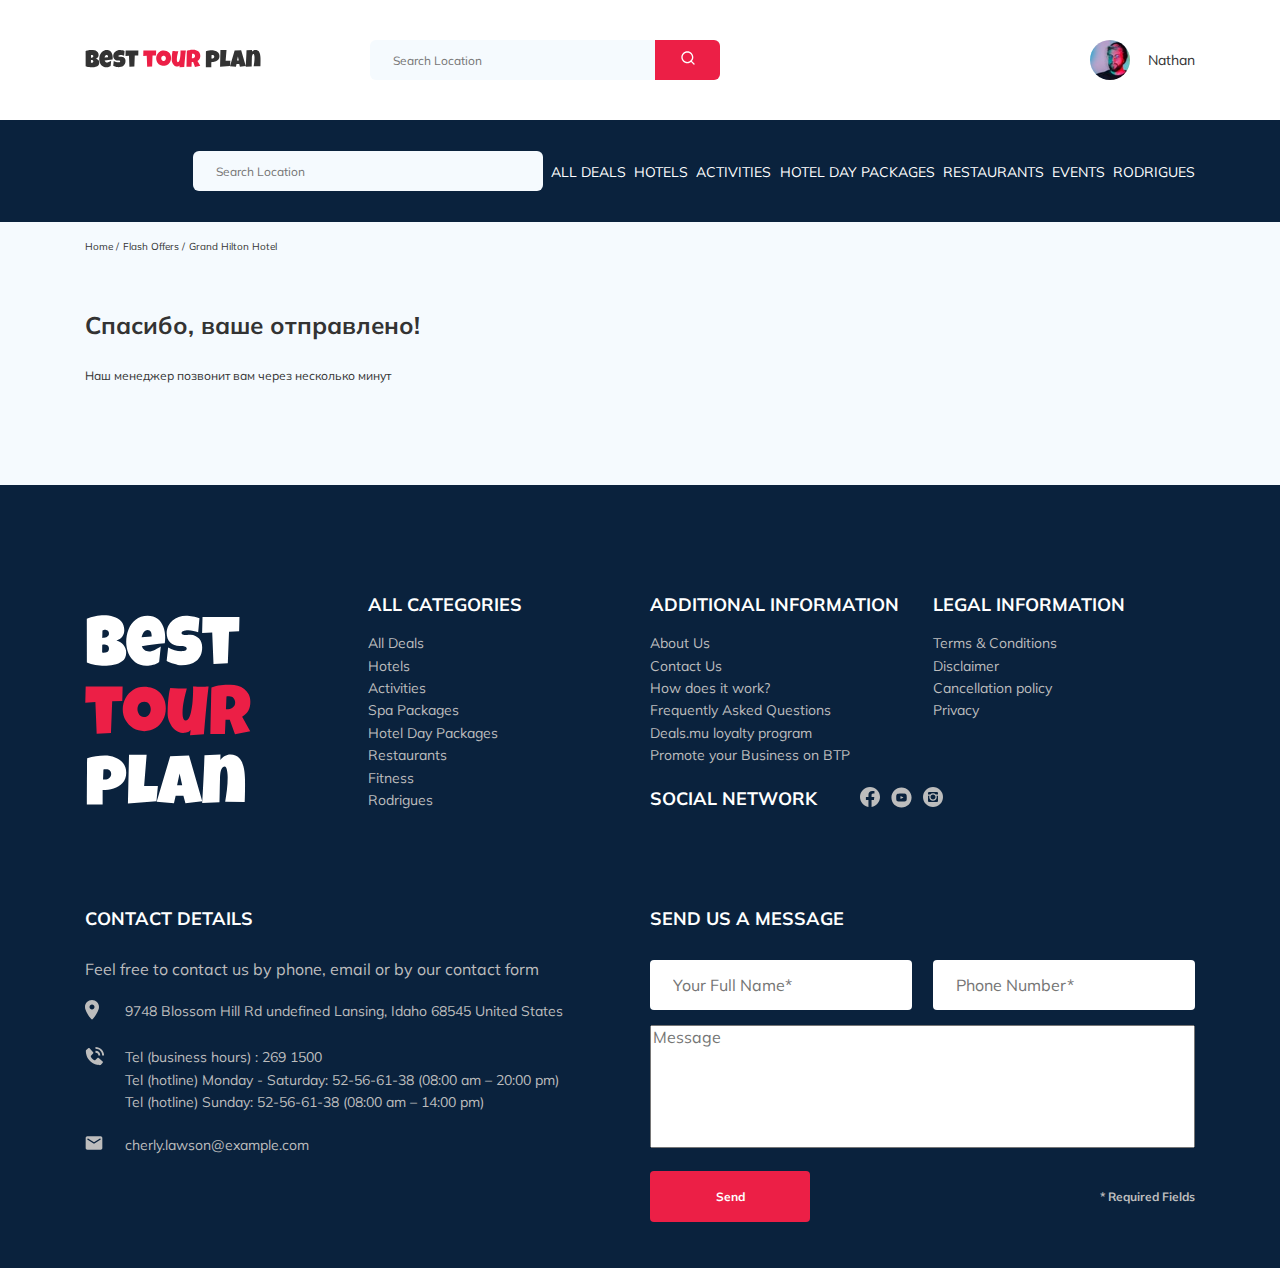
==== commit bd3c6336: "fixed href index.html in logo" ====
--- a/thankyou.html
+++ b/thankyou.html
@@ -15,7 +15,7 @@
     <header class="navbar navbar--mobile_fixed">
       <div class="container">
         <div class="navbar-top">
-          <a href="#" class="logo">
+          <a href="index.html" class="logo">
             <img
               src="img/horizontal-logo.svg"
               alt="Logo: Best Tour Plan"
--- a/css/style.css
+++ b/css/style.css
@@ -16,6 +16,35 @@
 
 img {
   max-width: 100%;
+}
+
+.input {
+  background-color: #fff;
+  border-radius: 4px;
+  border: none;
+  padding: 0 23px;
+  height: 50px;
+}
+
+.message {
+  background-color: #fff;
+  border-radius: 4px;
+  padding: 18px 23px;
+  border: none;
+}
+
+.button {
+  min-width: 160px;
+  min-height: 50px;
+  padding: 18px;
+  font-style: normal;
+  font-weight: bold;
+  font-size: 12px;
+  line-height: 15px;
+  color: #fff;
+  background-color: #EC1F46;
+  border: none;
+  border-radius: 4px;
 }
 
 /*! normalize.css v8.0.1 | MIT License | github.com/necolas/normalize.css */
@@ -1258,11 +1287,6 @@
 }
 
 .footer__input {
-  background-color: #fff;
-  border-radius: 4px;
-  border: none;
-  padding: 0 23px;
-  height: 50px;
   margin-bottom: 15px;
   -ms-flex-preferred-size: 48%;
       flex-basis: 48%;
@@ -1271,36 +1295,97 @@
 .footer__message {
   width: 530px;
   height: 123px;
-  background-color: #fff;
-  border-radius: 4px;
-  padding: 18px 23px;
-  border: none;
   -ms-flex-preferred-size: 100%;
       flex-basis: 100%;
   margin-bottom: 23px;
   resize: none;
 }
 
-.footer__button {
-  min-width: 160px;
-  min-height: 50px;
-  padding: 18px;
+.footer__info {
   font-style: normal;
   font-weight: bold;
   font-size: 12px;
   line-height: 15px;
+  color: #BDBDBD;
+}
+
+.modal__overlay {
+  position: fixed;
+  left: 0;
+  top: 0;
+  right: 0;
+  bottom: 0;
+  background-color: rgba(0, 143, 223, 0.39);
+  z-index: 100;
+  visibility: hidden;
+  opacity: 0;
+  -webkit-transition: opa;
+  transition: opa;
+}
+
+.modal__overlay--visible {
+  visibility: visible;
+  opacity: 1;
+}
+
+.modal__dialog {
+  position: fixed;
+  top: 50%;
+  left: 50%;
+  max-width: 478px;
+  padding: 33px 88px;
+  -webkit-transform: translate(-50%, -50%);
+          transform: translate(-50%, -50%);
+  background-color: #0A223D;
   color: #fff;
-  background-color: #EC1F46;
-  border: none;
-  border-radius: 4px;
-}
-
-.footer__info {
+  border-radius: 8px;
+  z-index: 101;
+  visibility: hidden;
+  opacity: 0;
+  -webkit-transition: opa;
+  transition: opa;
+}
+
+.modal__dialog--visible {
+  visibility: visible;
+  opacity: 1;
+}
+
+.modal__close {
+  position: absolute;
+  right: 18px;
+  top: 17px;
+  text-decoration: none;
+  cursor: pointer;
+}
+
+.modal__title {
+  font-style: normal;
+  font-weight: bold;
+  font-size: 18px;
+  line-height: 23px;
+  margin-bottom: 15px;
+  text-transform: uppercase;
+  text-align: center;
+}
+
+.modal__input {
+  width: 100%;
+  margin-bottom: 15px;
+}
+
+.modal__message {
+  width: 100%;
+  min-height: 123px;
+  margin-bottom: 15px;
+}
+
+.modal__info {
   font-style: normal;
   font-weight: bold;
   font-size: 12px;
   line-height: 15px;
-  color: #E0E0E0;
+  color: #BDBDBD;
 }
 
 @media (max-width: 1200px) {
